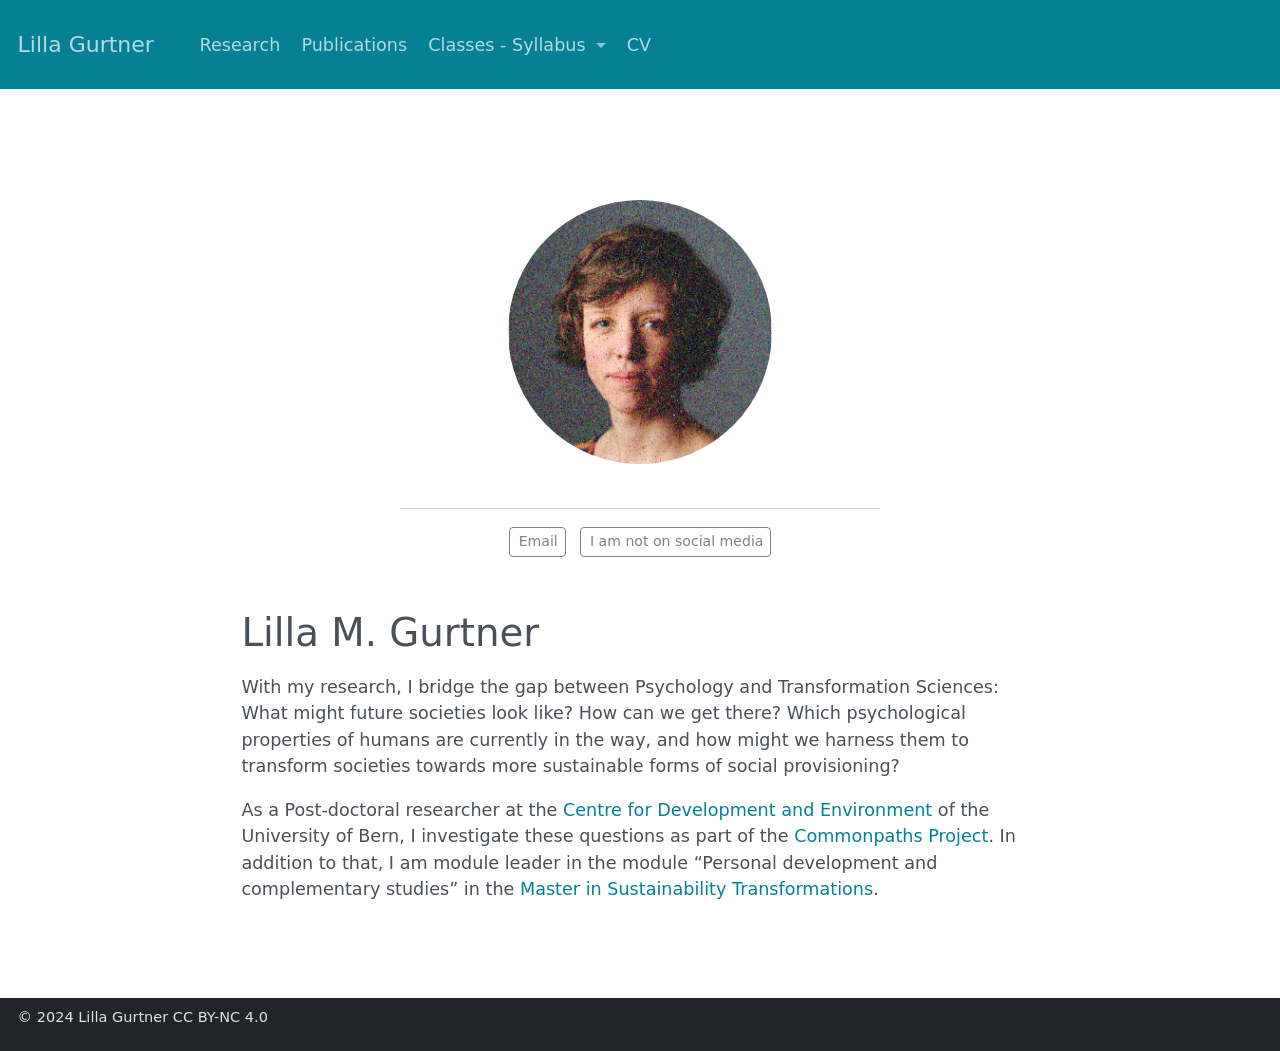
==== docs/index.html @ 12c89ab0 "deleted a old line in publications  with '#'de will be ignored, and an empty message aborts the comm" ====
<!DOCTYPE html>
<html xmlns="http://www.w3.org/1999/xhtml" lang="en" xml:lang="en"><head>

<meta charset="utf-8">
<meta name="generator" content="quarto-1.2.269">

<meta name="viewport" content="width=device-width, initial-scale=1.0, user-scalable=yes">


<title>Lilla Gurtner</title>
<style>
code{white-space: pre-wrap;}
span.smallcaps{font-variant: small-caps;}
div.columns{display: flex; gap: min(4vw, 1.5em);}
div.column{flex: auto; overflow-x: auto;}
div.hanging-indent{margin-left: 1.5em; text-indent: -1.5em;}
ul.task-list{list-style: none;}
ul.task-list li input[type="checkbox"] {
  width: 0.8em;
  margin: 0 0.8em 0.2em -1.6em;
  vertical-align: middle;
}
</style>


<script src="site_libs/quarto-nav/quarto-nav.js"></script>
<script src="site_libs/clipboard/clipboard.min.js"></script>
<script src="site_libs/quarto-search/autocomplete.umd.js"></script>
<script src="site_libs/quarto-search/fuse.min.js"></script>
<script src="site_libs/quarto-search/quarto-search.js"></script>
<meta name="quarto:offset" content="./">
<script src="site_libs/quarto-html/quarto.js"></script>
<script src="site_libs/quarto-html/popper.min.js"></script>
<script src="site_libs/quarto-html/tippy.umd.min.js"></script>
<link href="site_libs/quarto-html/tippy.css" rel="stylesheet">
<link href="site_libs/quarto-html/quarto-syntax-highlighting.css" rel="stylesheet" id="quarto-text-highlighting-styles">
<script src="site_libs/bootstrap/bootstrap.min.js"></script>
<link href="site_libs/bootstrap/bootstrap-icons.css" rel="stylesheet">
<link href="site_libs/bootstrap/bootstrap.min.css" rel="stylesheet" id="quarto-bootstrap" data-mode="light">
<script id="quarto-search-options" type="application/json">{
  "location": "navbar",
  "copy-button": false,
  "collapse-after": 3,
  "panel-placement": "end",
  "type": "textbox",
  "limit": 20,
  "language": {
    "search-no-results-text": "No results",
    "search-matching-documents-text": "matching documents",
    "search-copy-link-title": "Copy link to search",
    "search-hide-matches-text": "Hide additional matches",
    "search-more-match-text": "more match in this document",
    "search-more-matches-text": "more matches in this document",
    "search-clear-button-title": "Clear",
    "search-detached-cancel-button-title": "Cancel",
    "search-submit-button-title": "Submit"
  }
}</script>


</head>

<body class="nav-fixed fullcontent">

<div id="quarto-search-results"></div>
  <header id="quarto-header" class="headroom fixed-top">
    <nav class="navbar navbar-expand-lg navbar-dark ">
      <div class="navbar-container container-fluid">
      <div class="navbar-brand-container">
    <a class="navbar-brand" href="./index.html">
    <span class="navbar-title">Lilla Gurtner</span>
    </a>
  </div>
          <button class="navbar-toggler" type="button" data-bs-toggle="collapse" data-bs-target="#navbarCollapse" aria-controls="navbarCollapse" aria-expanded="false" aria-label="Toggle navigation" onclick="if (window.quartoToggleHeadroom) { window.quartoToggleHeadroom(); }">
  <span class="navbar-toggler-icon"></span>
</button>
          <div class="collapse navbar-collapse" id="navbarCollapse">
            <ul class="navbar-nav navbar-nav-scroll me-auto">
  <li class="nav-item">
    <a class="nav-link" href="./research/index_research.html">
 <span class="menu-text">Research</span></a>
  </li>  
  <li class="nav-item">
    <a class="nav-link" href="./publications/index_pub.html">
 <span class="menu-text">Publications</span></a>
  </li>  
  <li class="nav-item dropdown ">
    <a class="nav-link dropdown-toggle" href="#" id="nav-menu-classes---syllabus" role="button" data-bs-toggle="dropdown" aria-expanded="false">
 <span class="menu-text">Classes - Syllabus</span>
    </a>
    <ul class="dropdown-menu" aria-labelledby="nav-menu-classes---syllabus">    
        <li>
    <a class="dropdown-item" href="./classes/Data_literacy/index_data_lit.html">
 <span class="dropdown-text">Data literacy</span></a>
  </li>  
        <li>
    <a class="dropdown-item" href="./classes/SustainabANDpsy/Syllabus_Psychology_Sustainability.html">
 <span class="dropdown-text">Psychology and Sustainability</span></a>
  </li>  
    </ul>
  </li>
  <li class="nav-item">
    <a class="nav-link" href="./cv/index_cv.html">
 <span class="menu-text">CV</span></a>
  </li>  
</ul>
            <ul class="navbar-nav navbar-nav-scroll ms-auto">
  <li class="nav-item compact">
    <a class="nav-link" href="mailto:lilla.gurtner2@unibe.ch"><i class="bi bi-envelope" role="img" aria-label="email">
</i> 
 <span class="menu-text"></span></a>
  </li>  
</ul>
              <div id="quarto-search" class="" title="Search"></div>
          </div> <!-- /navcollapse -->
      </div> <!-- /container-fluid -->
    </nav>
</header>
<!-- content -->
<div id="quarto-content" class="quarto-container page-columns page-rows-contents page-layout-article page-navbar">
<!-- sidebar -->
<!-- margin-sidebar -->
    
<!-- main -->
<main class="content" id="quarto-document-content">



<!---
workflow: 
- change in CV: 
  - add new line to .csv files in cv/[].csv
  - render website
  - add / commit / push
  
  
- change in publications: and others
  - add new item in publications/index_pub.qmd
  - render website
  - add / commi / push
  
  
  

--->
<div class="quarto-about-jolla">
  <img src="img/Pic.png" class="about-image
  round " style="height: 15em; width: 15em;">
 <div id="about-block">
</div> 
  <hr class="about-sep">
   <div class="about-links">
  <a href="mailto:lilla.gurtner2@unibe.ch" class="about-link">
    <i class="bi bi-envelope"></i>
     <span class="about-link-text">Email</span>
  </a>
  <a href="" class="about-link">
    <i class="bi bi-LinkedIn"></i>
     <span class="about-link-text">I am not on social media</span>
  </a>
</div>
</div>

<section id="lilla-m.-gurtner" class="level1">
<h1>Lilla M. Gurtner</h1>
<p>With my research, I bridge the gap between Psychology and Transformation Sciences: What might future societies look like? How can we get there? Which psychological properties of humans are currently in the way, and how might we harness them to transform societies towards more sustainable forms of social provisioning?</p>
<p>As a Post-doctoral researcher at the <a href="https://www.cde.unibe.ch/about_us/personen/dr_gurtner_lilla/index_eng.html">Centre for Development and Environment</a> of the University of Bern, I investigate these questions as part of the <a href="https://commonpaths.unibe.ch/">Commonpaths Project</a>. In addition to that, I am module leader in the module “Personal development and complementary studies” in the <a href="https://www.cde.unibe.ch/studies/master_in_sustainability_transformations/index_eng.html">Master in Sustainability Transformations</a>.</p>



</section>

</main> <!-- /main -->
<script id="quarto-html-after-body" type="application/javascript">
window.document.addEventListener("DOMContentLoaded", function (event) {
  const toggleBodyColorMode = (bsSheetEl) => {
    const mode = bsSheetEl.getAttribute("data-mode");
    const bodyEl = window.document.querySelector("body");
    if (mode === "dark") {
      bodyEl.classList.add("quarto-dark");
      bodyEl.classList.remove("quarto-light");
    } else {
      bodyEl.classList.add("quarto-light");
      bodyEl.classList.remove("quarto-dark");
    }
  }
  const toggleBodyColorPrimary = () => {
    const bsSheetEl = window.document.querySelector("link#quarto-bootstrap");
    if (bsSheetEl) {
      toggleBodyColorMode(bsSheetEl);
    }
  }
  toggleBodyColorPrimary();  
  const clipboard = new window.ClipboardJS('.code-copy-button', {
    target: function(trigger) {
      return trigger.previousElementSibling;
    }
  });
  clipboard.on('success', function(e) {
    // button target
    const button = e.trigger;
    // don't keep focus
    button.blur();
    // flash "checked"
    button.classList.add('code-copy-button-checked');
    var currentTitle = button.getAttribute("title");
    button.setAttribute("title", "Copied!");
    let tooltip;
    if (window.bootstrap) {
      button.setAttribute("data-bs-toggle", "tooltip");
      button.setAttribute("data-bs-placement", "left");
      button.setAttribute("data-bs-title", "Copied!");
      tooltip = new bootstrap.Tooltip(button, 
        { trigger: "manual", 
          customClass: "code-copy-button-tooltip",
          offset: [0, -8]});
      tooltip.show();    
    }
    setTimeout(function() {
      if (tooltip) {
        tooltip.hide();
        button.removeAttribute("data-bs-title");
        button.removeAttribute("data-bs-toggle");
        button.removeAttribute("data-bs-placement");
      }
      button.setAttribute("title", currentTitle);
      button.classList.remove('code-copy-button-checked');
    }, 1000);
    // clear code selection
    e.clearSelection();
  });
  function tippyHover(el, contentFn) {
    const config = {
      allowHTML: true,
      content: contentFn,
      maxWidth: 500,
      delay: 100,
      arrow: false,
      appendTo: function(el) {
          return el.parentElement;
      },
      interactive: true,
      interactiveBorder: 10,
      theme: 'quarto',
      placement: 'bottom-start'
    };
    window.tippy(el, config); 
  }
  const noterefs = window.document.querySelectorAll('a[role="doc-noteref"]');
  for (var i=0; i<noterefs.length; i++) {
    const ref = noterefs[i];
    tippyHover(ref, function() {
      // use id or data attribute instead here
      let href = ref.getAttribute('data-footnote-href') || ref.getAttribute('href');
      try { href = new URL(href).hash; } catch {}
      const id = href.replace(/^#\/?/, "");
      const note = window.document.getElementById(id);
      return note.innerHTML;
    });
  }
  const findCites = (el) => {
    const parentEl = el.parentElement;
    if (parentEl) {
      const cites = parentEl.dataset.cites;
      if (cites) {
        return {
          el,
          cites: cites.split(' ')
        };
      } else {
        return findCites(el.parentElement)
      }
    } else {
      return undefined;
    }
  };
  var bibliorefs = window.document.querySelectorAll('a[role="doc-biblioref"]');
  for (var i=0; i<bibliorefs.length; i++) {
    const ref = bibliorefs[i];
    const citeInfo = findCites(ref);
    if (citeInfo) {
      tippyHover(citeInfo.el, function() {
        var popup = window.document.createElement('div');
        citeInfo.cites.forEach(function(cite) {
          var citeDiv = window.document.createElement('div');
          citeDiv.classList.add('hanging-indent');
          citeDiv.classList.add('csl-entry');
          var biblioDiv = window.document.getElementById('ref-' + cite);
          if (biblioDiv) {
            citeDiv.innerHTML = biblioDiv.innerHTML;
          }
          popup.appendChild(citeDiv);
        });
        return popup.innerHTML;
      });
    }
  }
});
</script>
</div> <!-- /content -->
<footer class="footer">
  <div class="nav-footer">
    <div class="nav-footer-left"><span class="faux-block">© 2024 Lilla Gurtner CC BY-NC 4.0</span></div>   
  </div>
</footer>



</body></html>
---- docs/site_libs/quarto-html/tippy.css ----
.tippy-box[data-animation=fade][data-state=hidden]{opacity:0}[data-tippy-root]{max-width:calc(100vw - 10px)}.tippy-box{position:relative;background-color:#333;color:#fff;border-radius:4px;font-size:14px;line-height:1.4;white-space:normal;outline:0;transition-property:transform,visibility,opacity}.tippy-box[data-placement^=top]>.tippy-arrow{bottom:0}.tippy-box[data-placement^=top]>.tippy-arrow:before{bottom:-7px;left:0;border-width:8px 8px 0;border-top-color:initial;transform-origin:center top}.tippy-box[data-placement^=bottom]>.tippy-arrow{top:0}.tippy-box[data-placement^=bottom]>.tippy-arrow:before{top:-7px;left:0;border-width:0 8px 8px;border-bottom-color:initial;transform-origin:center bottom}.tippy-box[data-placement^=left]>.tippy-arrow{right:0}.tippy-box[data-placement^=left]>.tippy-arrow:before{border-width:8px 0 8px 8px;border-left-color:initial;right:-7px;transform-origin:center left}.tippy-box[data-placement^=right]>.tippy-arrow{left:0}.tippy-box[data-placement^=right]>.tippy-arrow:before{left:-7px;border-width:8px 8px 8px 0;border-right-color:initial;transform-origin:center right}.tippy-box[data-inertia][data-state=visible]{transition-timing-function:cubic-bezier(.54,1.5,.38,1.11)}.tippy-arrow{width:16px;height:16px;color:#333}.tippy-arrow:before{content:"";position:absolute;border-color:transparent;border-style:solid}.tippy-content{position:relative;padding:5px 9px;z-index:1}
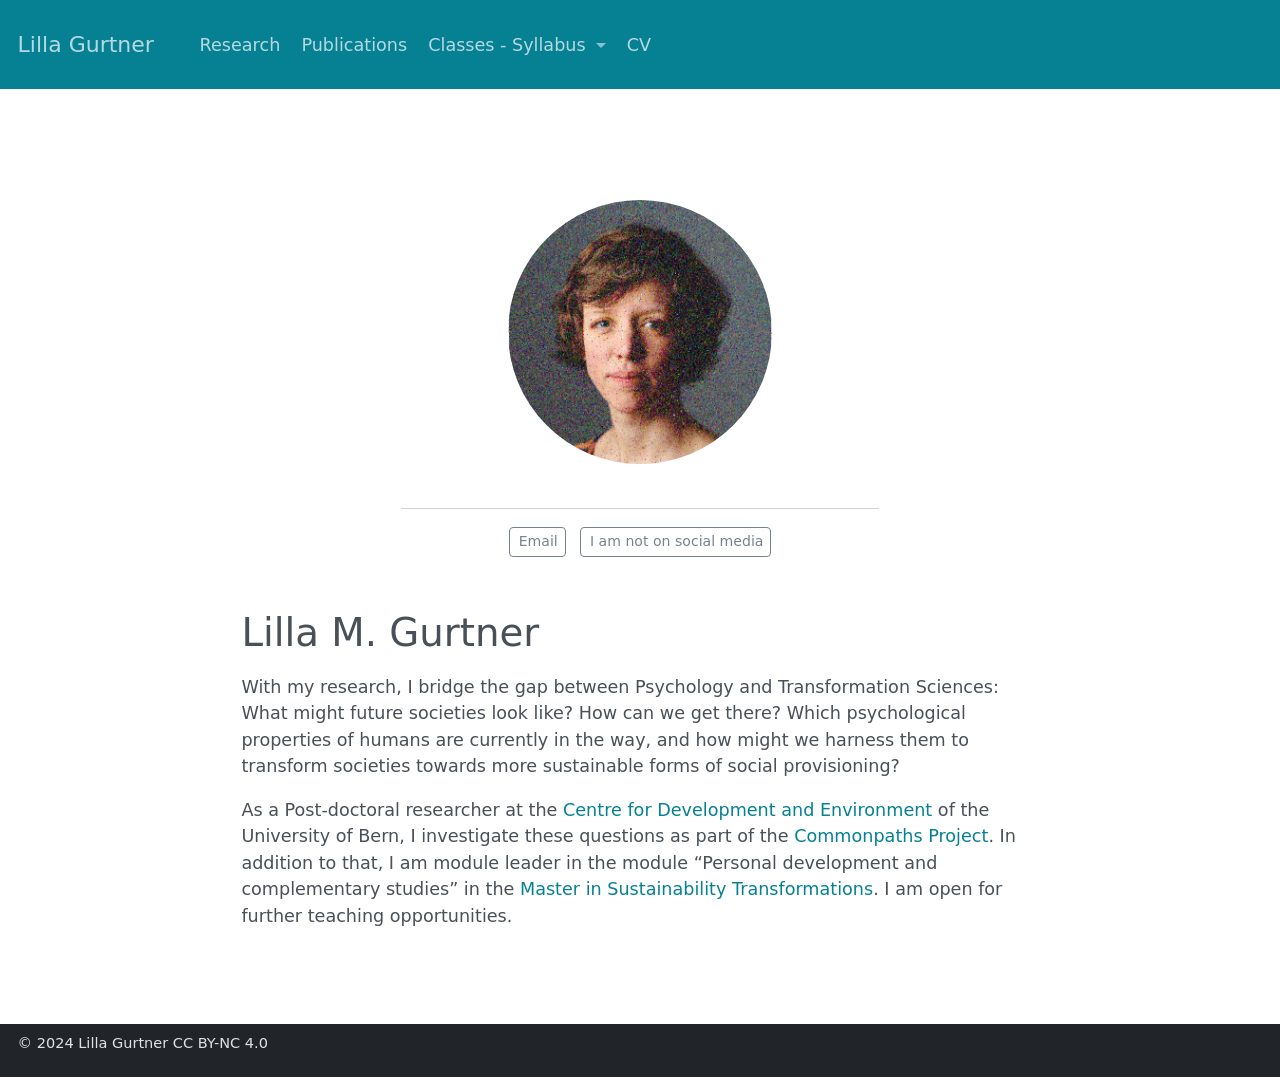
==== commit 8519e5a7: "rendered new website" ====
--- a/docs/index.html
+++ b/docs/index.html
@@ -164,7 +164,7 @@
 <section id="lilla-m.-gurtner" class="level1">
 <h1>Lilla M. Gurtner</h1>
 <p>With my research, I bridge the gap between Psychology and Transformation Sciences: What might future societies look like? How can we get there? Which psychological properties of humans are currently in the way, and how might we harness them to transform societies towards more sustainable forms of social provisioning?</p>
-<p>As a Post-doctoral researcher at the <a href="https://www.cde.unibe.ch/about_us/personen/dr_gurtner_lilla/index_eng.html">Centre for Development and Environment</a> of the University of Bern, I investigate these questions as part of the <a href="https://commonpaths.unibe.ch/">Commonpaths Project</a>. In addition to that, I am module leader in the module “Personal development and complementary studies” in the <a href="https://www.cde.unibe.ch/studies/master_in_sustainability_transformations/index_eng.html">Master in Sustainability Transformations</a>.</p>
+<p>As a Post-doctoral researcher at the <a href="https://www.cde.unibe.ch/about_us/personen/dr_gurtner_lilla/index_eng.html">Centre for Development and Environment</a> of the University of Bern, I investigate these questions as part of the <a href="https://commonpaths.unibe.ch/">Commonpaths Project</a>. In addition to that, I am module leader in the module “Personal development and complementary studies” in the <a href="https://www.cde.unibe.ch/studies/master_in_sustainability_transformations/index_eng.html">Master in Sustainability Transformations</a>. I am open for further teaching opportunities.</p>
 
 
 
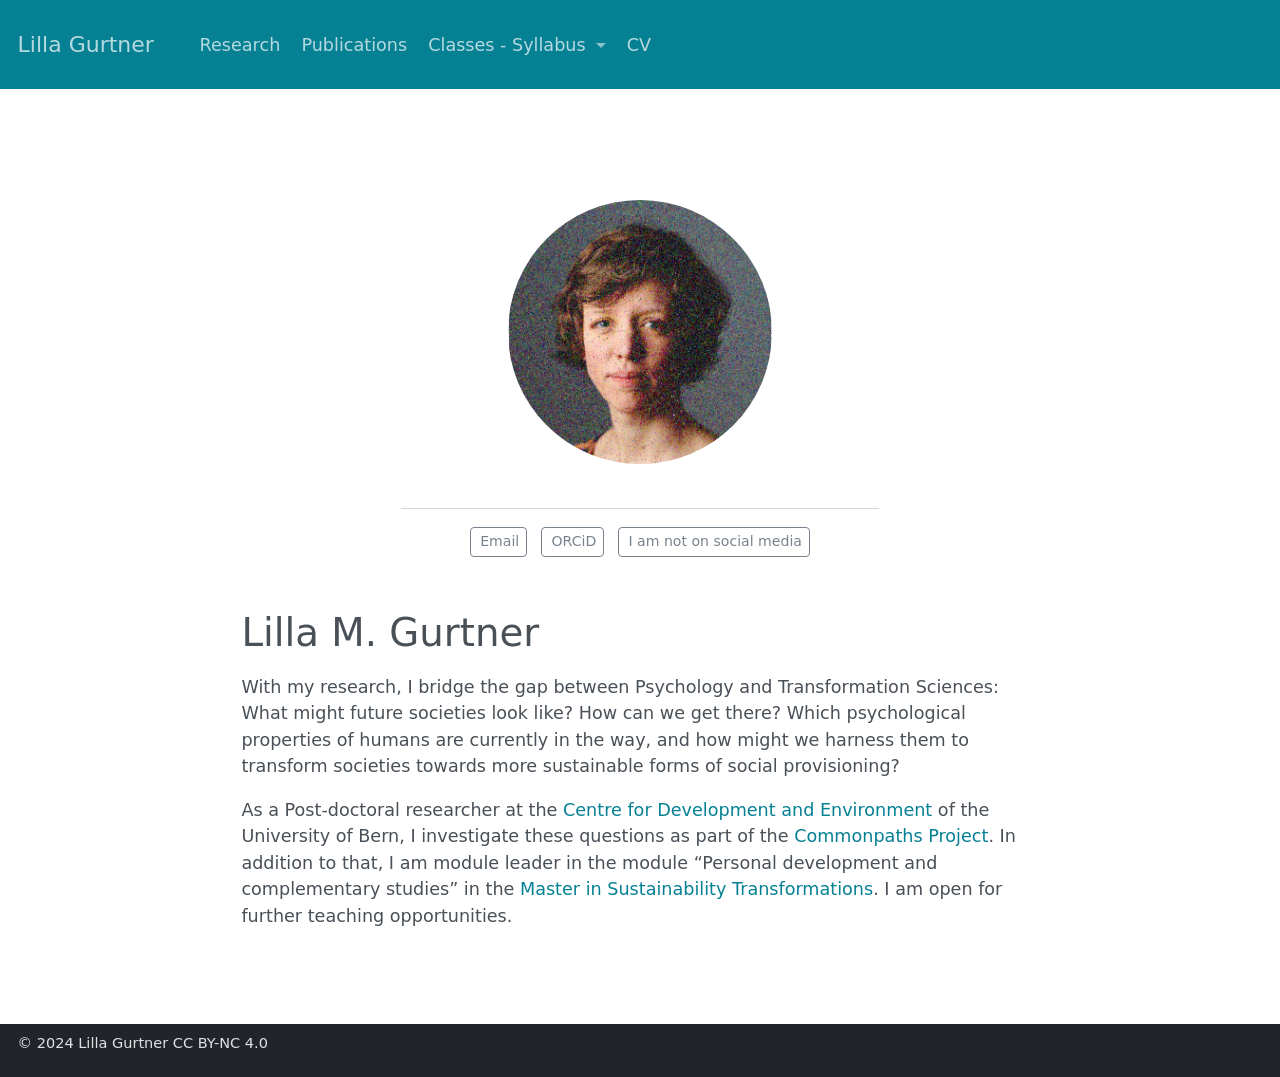
==== commit 910a43c3: "added ORCid and final touches for today" ====
--- a/docs/index.html
+++ b/docs/index.html
@@ -97,6 +97,10 @@
     <a class="dropdown-item" href="./classes/SustainabANDpsy/Syllabus_Psychology_Sustainability.html">
  <span class="dropdown-text">Psychology and Sustainability</span></a>
   </li>  
+        <li>
+    <a class="dropdown-item" href="./classes/fake-news-game/fake-news-game.html">
+ <span class="dropdown-text">Fake-news Game</span></a>
+  </li>  
     </ul>
   </li>
   <li class="nav-item">
@@ -130,17 +134,14 @@
 workflow: 
 - change in CV: 
   - add new line to .csv files in cv/[].csv
-  - render website
+  - render website in RStudio
   - add / commit / push
   
   
 - change in publications: and others
   - add new item in publications/index_pub.qmd
   - render website
-  - add / commi / push
-  
-  
-  
+  - add / commit / push
 
 --->
 <div class="quarto-about-jolla">
@@ -153,6 +154,10 @@
   <a href="mailto:lilla.gurtner2@unibe.ch" class="about-link">
     <i class="bi bi-envelope"></i>
      <span class="about-link-text">Email</span>
+  </a>
+  <a href="https://orcid.org/0000-0003-4722-7870" class="about-link">
+    <i class="bi bi-LinkedIn"></i>
+     <span class="about-link-text">ORCiD</span>
   </a>
   <a href="" class="about-link">
     <i class="bi bi-LinkedIn"></i>
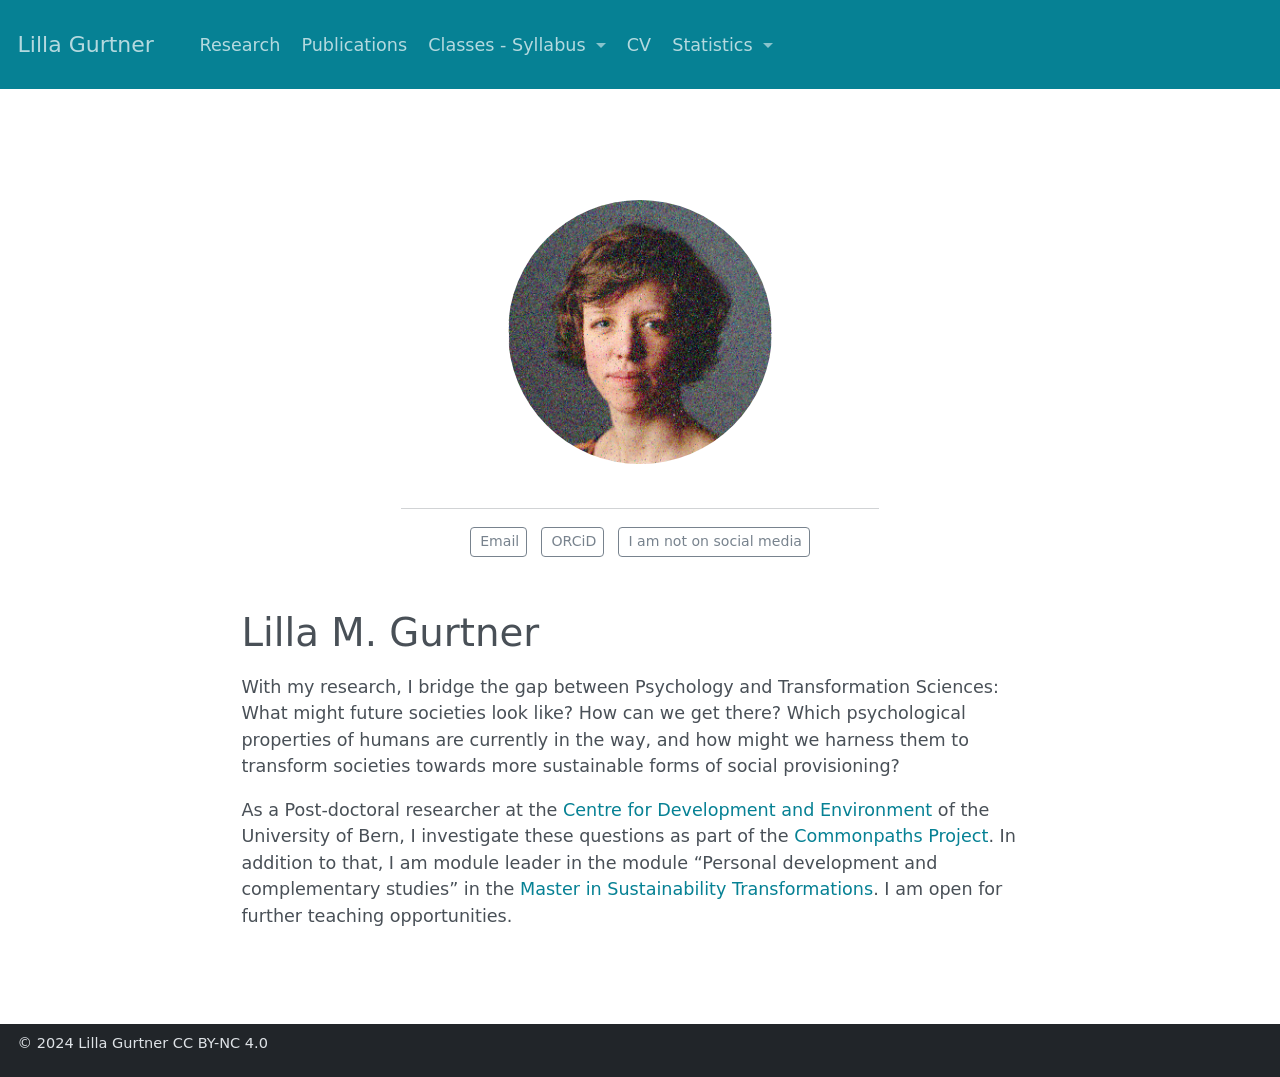
==== commit 0b6e818c: "added my mental link-function-mess so that it is out there and not in my head anymore" ====
--- a/docs/index.html
+++ b/docs/index.html
@@ -107,6 +107,17 @@
     <a class="nav-link" href="./cv/index_cv.html">
  <span class="menu-text">CV</span></a>
   </li>  
+  <li class="nav-item dropdown ">
+    <a class="nav-link dropdown-toggle" href="#" id="nav-menu-statistics" role="button" data-bs-toggle="dropdown" aria-expanded="false">
+ <span class="menu-text">Statistics</span>
+    </a>
+    <ul class="dropdown-menu" aria-labelledby="nav-menu-statistics">    
+        <li>
+    <a class="dropdown-item" href="./link_functions/index_linkfun.html">
+ <span class="dropdown-text">Fun with linkfunctions</span></a>
+  </li>  
+    </ul>
+  </li>
 </ul>
             <ul class="navbar-nav navbar-nav-scroll ms-auto">
   <li class="nav-item compact">
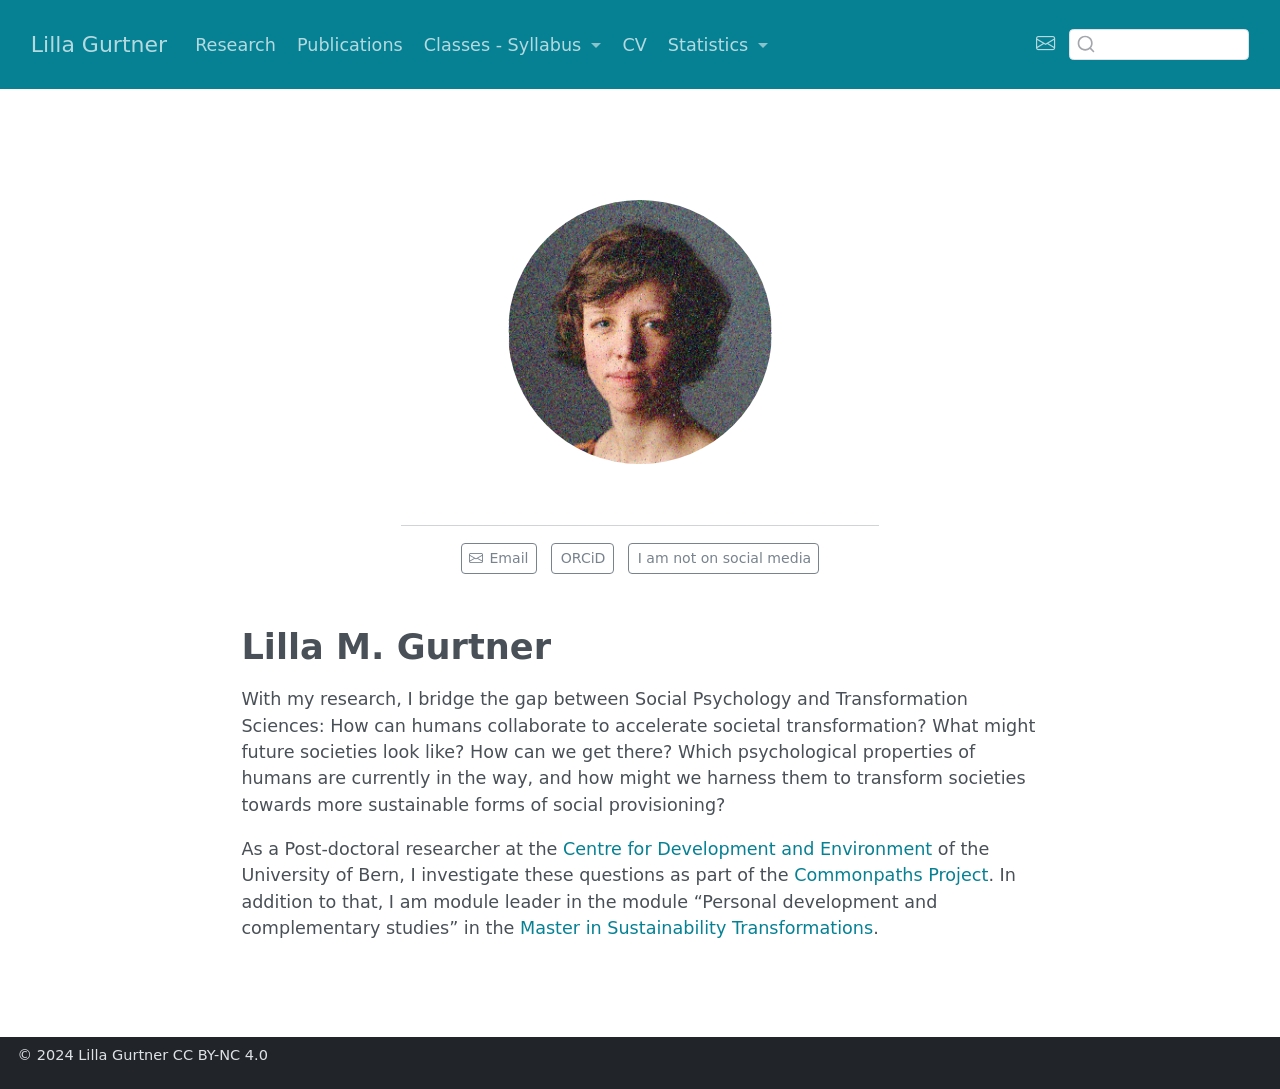
==== commit e1d0ecd7: "dded latest grant info, updated statement at the beginning" ====
--- a/docs/index.html
+++ b/docs/index.html
@@ -2,13 +2,16 @@
 <html xmlns="http://www.w3.org/1999/xhtml" lang="en" xml:lang="en"><head>
 
 <meta charset="utf-8">
-<meta name="generator" content="quarto-1.2.269">
+<meta name="generator" content="quarto-1.9.37">
 
 <meta name="viewport" content="width=device-width, initial-scale=1.0, user-scalable=yes">
 
 
 <title>Lilla Gurtner</title>
 <style>
+/* Default styles provided by pandoc.
+** See https://pandoc.org/MANUAL.html#variables-for-html for config info.
+*/
 code{white-space: pre-wrap;}
 span.smallcaps{font-variant: small-caps;}
 div.columns{display: flex; gap: min(4vw, 1.5em);}
@@ -17,7 +20,7 @@
 ul.task-list{list-style: none;}
 ul.task-list li input[type="checkbox"] {
   width: 0.8em;
-  margin: 0 0.8em 0.2em -1.6em;
+  margin: 0 0.8em 0.2em -1em; /* quarto-specific, see https://github.com/quarto-dev/quarto-cli/issues/4556 */ 
   vertical-align: middle;
 }
 </style>
@@ -29,21 +32,27 @@
 <script src="site_libs/quarto-search/fuse.min.js"></script>
 <script src="site_libs/quarto-search/quarto-search.js"></script>
 <meta name="quarto:offset" content="./">
-<script src="site_libs/quarto-html/quarto.js"></script>
+<script src="site_libs/quarto-html/quarto.js" type="module"></script>
+<script src="site_libs/quarto-html/tabsets/tabsets.js" type="module"></script>
 <script src="site_libs/quarto-html/popper.min.js"></script>
 <script src="site_libs/quarto-html/tippy.umd.min.js"></script>
 <link href="site_libs/quarto-html/tippy.css" rel="stylesheet">
-<link href="site_libs/quarto-html/quarto-syntax-highlighting.css" rel="stylesheet" id="quarto-text-highlighting-styles">
+<link href="site_libs/quarto-html/quarto-syntax-highlighting-7f8f88aac4f3542376d5c11b86a4c14d.css" rel="stylesheet" id="quarto-text-highlighting-styles">
 <script src="site_libs/bootstrap/bootstrap.min.js"></script>
 <link href="site_libs/bootstrap/bootstrap-icons.css" rel="stylesheet">
-<link href="site_libs/bootstrap/bootstrap.min.css" rel="stylesheet" id="quarto-bootstrap" data-mode="light">
+<link href="site_libs/bootstrap/bootstrap-db49e53ea84c5c6f29d0102649885da3.min.css" rel="stylesheet" append-hash="true" id="quarto-bootstrap" data-mode="light">
 <script id="quarto-search-options" type="application/json">{
   "location": "navbar",
   "copy-button": false,
   "collapse-after": 3,
   "panel-placement": "end",
   "type": "textbox",
-  "limit": 20,
+  "limit": 50,
+  "keyboard-shortcut": [
+    "f",
+    "/",
+    "s"
+  ],
   "language": {
     "search-no-results-text": "No results",
     "search-matching-documents-text": "matching documents",
@@ -52,40 +61,43 @@
     "search-more-match-text": "more match in this document",
     "search-more-matches-text": "more matches in this document",
     "search-clear-button-title": "Clear",
+    "search-text-placeholder": "",
     "search-detached-cancel-button-title": "Cancel",
-    "search-submit-button-title": "Submit"
+    "search-submit-button-title": "Submit",
+    "search-label": "Search"
   }
 }</script>
 
 
 </head>
 
-<body class="nav-fixed fullcontent">
+<body class="nav-fixed fullcontent quarto-light">
 
 <div id="quarto-search-results"></div>
   <header id="quarto-header" class="headroom fixed-top">
-    <nav class="navbar navbar-expand-lg navbar-dark ">
+    <nav class="navbar navbar-expand-lg " data-bs-theme="dark">
       <div class="navbar-container container-fluid">
-      <div class="navbar-brand-container">
+      <div class="navbar-brand-container mx-auto">
     <a class="navbar-brand" href="./index.html">
     <span class="navbar-title">Lilla Gurtner</span>
     </a>
   </div>
-          <button class="navbar-toggler" type="button" data-bs-toggle="collapse" data-bs-target="#navbarCollapse" aria-controls="navbarCollapse" aria-expanded="false" aria-label="Toggle navigation" onclick="if (window.quartoToggleHeadroom) { window.quartoToggleHeadroom(); }">
+            <div id="quarto-search" class="" title="Search"></div>
+          <button class="navbar-toggler" type="button" data-bs-toggle="collapse" data-bs-target="#navbarCollapse" aria-controls="navbarCollapse" role="menu" aria-expanded="false" aria-label="Toggle navigation" onclick="if (window.quartoToggleHeadroom) { window.quartoToggleHeadroom(); }">
   <span class="navbar-toggler-icon"></span>
 </button>
           <div class="collapse navbar-collapse" id="navbarCollapse">
             <ul class="navbar-nav navbar-nav-scroll me-auto">
   <li class="nav-item">
-    <a class="nav-link" href="./research/index_research.html">
- <span class="menu-text">Research</span></a>
+    <a class="nav-link" href="./research/index_research.html"> 
+<span class="menu-text">Research</span></a>
   </li>  
   <li class="nav-item">
-    <a class="nav-link" href="./publications/index_pub.html">
- <span class="menu-text">Publications</span></a>
+    <a class="nav-link" href="./publications/index_pub.html"> 
+<span class="menu-text">Publications</span></a>
   </li>  
   <li class="nav-item dropdown ">
-    <a class="nav-link dropdown-toggle" href="#" id="nav-menu-classes---syllabus" role="button" data-bs-toggle="dropdown" aria-expanded="false">
+    <a class="nav-link dropdown-toggle" href="#" id="nav-menu-classes---syllabus" role="link" data-bs-toggle="dropdown" aria-expanded="false">
  <span class="menu-text">Classes - Syllabus</span>
     </a>
     <ul class="dropdown-menu" aria-labelledby="nav-menu-classes---syllabus">    
@@ -104,11 +116,11 @@
     </ul>
   </li>
   <li class="nav-item">
-    <a class="nav-link" href="./cv/index_cv.html">
- <span class="menu-text">CV</span></a>
+    <a class="nav-link" href="./cv/index_cv.html"> 
+<span class="menu-text">CV</span></a>
   </li>  
   <li class="nav-item dropdown ">
-    <a class="nav-link dropdown-toggle" href="#" id="nav-menu-statistics" role="button" data-bs-toggle="dropdown" aria-expanded="false">
+    <a class="nav-link dropdown-toggle" href="#" id="nav-menu-statistics" role="link" data-bs-toggle="dropdown" aria-expanded="false">
  <span class="menu-text">Statistics</span>
     </a>
     <ul class="dropdown-menu" aria-labelledby="nav-menu-statistics">    
@@ -121,13 +133,14 @@
 </ul>
             <ul class="navbar-nav navbar-nav-scroll ms-auto">
   <li class="nav-item compact">
-    <a class="nav-link" href="mailto:lilla.gurtner2@unibe.ch"><i class="bi bi-envelope" role="img" aria-label="email">
+    <a class="nav-link" href="mailto:lilla.gurtner2@unibe.ch"> <i class="bi bi-envelope" role="img" aria-label="email">
 </i> 
- <span class="menu-text"></span></a>
+<span class="menu-text"></span></a>
   </li>  
 </ul>
-              <div id="quarto-search" class="" title="Search"></div>
           </div> <!-- /navcollapse -->
+            <div class="quarto-navbar-tools">
+</div>
       </div> <!-- /container-fluid -->
     </nav>
 </header>
@@ -138,6 +151,7 @@
     
 <!-- main -->
 <main class="content" id="quarto-document-content">
+
 
 
 
@@ -158,19 +172,19 @@
 <div class="quarto-about-jolla">
   <img src="img/Pic.png" class="about-image
   round " style="height: 15em; width: 15em;">
- <div id="about-block">
+ <header id="title-block-header" class="quarto-title-block"></header><div id="about-block">
 </div> 
   <hr class="about-sep">
    <div class="about-links">
-  <a href="mailto:lilla.gurtner2@unibe.ch" class="about-link">
+  <a href="mailto:lilla.gurtner2@unibe.ch" class="about-link" rel="" target="">
     <i class="bi bi-envelope"></i>
      <span class="about-link-text">Email</span>
   </a>
-  <a href="https://orcid.org/0000-0003-4722-7870" class="about-link">
+  <a href="https://orcid.org/0000-0003-4722-7870" class="about-link" rel="" target="">
     <i class="bi bi-LinkedIn"></i>
      <span class="about-link-text">ORCiD</span>
   </a>
-  <a href="" class="about-link">
+  <a href="" class="about-link" rel="" target="">
     <i class="bi bi-LinkedIn"></i>
      <span class="about-link-text">I am not on social media</span>
   </a>
@@ -179,8 +193,8 @@
 
 <section id="lilla-m.-gurtner" class="level1">
 <h1>Lilla M. Gurtner</h1>
-<p>With my research, I bridge the gap between Psychology and Transformation Sciences: What might future societies look like? How can we get there? Which psychological properties of humans are currently in the way, and how might we harness them to transform societies towards more sustainable forms of social provisioning?</p>
-<p>As a Post-doctoral researcher at the <a href="https://www.cde.unibe.ch/about_us/personen/dr_gurtner_lilla/index_eng.html">Centre for Development and Environment</a> of the University of Bern, I investigate these questions as part of the <a href="https://commonpaths.unibe.ch/">Commonpaths Project</a>. In addition to that, I am module leader in the module “Personal development and complementary studies” in the <a href="https://www.cde.unibe.ch/studies/master_in_sustainability_transformations/index_eng.html">Master in Sustainability Transformations</a>. I am open for further teaching opportunities.</p>
+<p>With my research, I bridge the gap between Social Psychology and Transformation Sciences: How can humans collaborate to accelerate societal transformation? What might future societies look like? How can we get there? Which psychological properties of humans are currently in the way, and how might we harness them to transform societies towards more sustainable forms of social provisioning?</p>
+<p>As a Post-doctoral researcher at the <a href="https://www.cde.unibe.ch/about_us/personen/dr_gurtner_lilla/index_eng.html">Centre for Development and Environment</a> of the University of Bern, I investigate these questions as part of the <a href="https://commonpaths.unibe.ch/">Commonpaths Project</a>. In addition to that, I am module leader in the module “Personal development and complementary studies” in the <a href="https://www.cde.unibe.ch/studies/master_in_sustainability_transformations/index_eng.html">Master in Sustainability Transformations</a>.</p>
 
 
 
@@ -188,138 +202,414 @@
 
 </main> <!-- /main -->
 <script id="quarto-html-after-body" type="application/javascript">
-window.document.addEventListener("DOMContentLoaded", function (event) {
-  const toggleBodyColorMode = (bsSheetEl) => {
-    const mode = bsSheetEl.getAttribute("data-mode");
-    const bodyEl = window.document.querySelector("body");
-    if (mode === "dark") {
-      bodyEl.classList.add("quarto-dark");
-      bodyEl.classList.remove("quarto-light");
-    } else {
-      bodyEl.classList.add("quarto-light");
-      bodyEl.classList.remove("quarto-dark");
-    }
-  }
-  const toggleBodyColorPrimary = () => {
-    const bsSheetEl = window.document.querySelector("link#quarto-bootstrap");
-    if (bsSheetEl) {
-      toggleBodyColorMode(bsSheetEl);
-    }
-  }
-  toggleBodyColorPrimary();  
-  const clipboard = new window.ClipboardJS('.code-copy-button', {
-    target: function(trigger) {
-      return trigger.previousElementSibling;
+  window.document.addEventListener("DOMContentLoaded", function (event) {
+    const isCodeAnnotation = (el) => {
+      for (const clz of el.classList) {
+        if (clz.startsWith('code-annotation-')) {                     
+          return true;
+        }
+      }
+      return false;
+    }
+    const onCopySuccess = function(e) {
+      // button target
+      const button = e.trigger;
+      // don't keep focus
+      button.blur();
+      // flash "checked"
+      button.classList.add('code-copy-button-checked');
+      var currentTitle = button.getAttribute("title");
+      button.setAttribute("title", "Copied!");
+      let tooltip;
+      if (window.bootstrap) {
+        button.setAttribute("data-bs-toggle", "tooltip");
+        button.setAttribute("data-bs-placement", "left");
+        button.setAttribute("data-bs-title", "Copied!");
+        tooltip = new bootstrap.Tooltip(button, 
+          { trigger: "manual", 
+            customClass: "code-copy-button-tooltip",
+            offset: [0, -8]});
+        tooltip.show();    
+      }
+      setTimeout(function() {
+        if (tooltip) {
+          tooltip.hide();
+          button.removeAttribute("data-bs-title");
+          button.removeAttribute("data-bs-toggle");
+          button.removeAttribute("data-bs-placement");
+        }
+        button.setAttribute("title", currentTitle);
+        button.classList.remove('code-copy-button-checked');
+      }, 1000);
+      // clear code selection
+      e.clearSelection();
+    }
+    const getTextToCopy = function(trigger) {
+      const outerScaffold = trigger.parentElement.cloneNode(true);
+      const codeEl = outerScaffold.querySelector('code');
+      for (const childEl of codeEl.children) {
+        if (isCodeAnnotation(childEl)) {
+          childEl.remove();
+        }
+      }
+      return codeEl.innerText;
+    }
+    const clipboard = new window.ClipboardJS('.code-copy-button:not([data-in-quarto-modal])', {
+      text: getTextToCopy
+    });
+    clipboard.on('success', onCopySuccess);
+    if (window.document.getElementById('quarto-embedded-source-code-modal')) {
+      const clipboardModal = new window.ClipboardJS('.code-copy-button[data-in-quarto-modal]', {
+        text: getTextToCopy,
+        container: window.document.getElementById('quarto-embedded-source-code-modal')
+      });
+      clipboardModal.on('success', onCopySuccess);
+    }
+      var localhostRegex = new RegExp(/^(?:http|https):\/\/localhost\:?[0-9]*\//);
+      var mailtoRegex = new RegExp(/^mailto:/);
+        var filterRegex = new RegExp('/' + window.location.host + '/');
+      var isInternal = (href) => {
+          return filterRegex.test(href) || localhostRegex.test(href) || mailtoRegex.test(href);
+      }
+      // Inspect non-navigation links and adorn them if external
+     var links = window.document.querySelectorAll('a[href]:not(.nav-link):not(.navbar-brand):not(.toc-action):not(.sidebar-link):not(.sidebar-item-toggle):not(.pagination-link):not(.no-external):not([aria-hidden]):not(.dropdown-item):not(.quarto-navigation-tool):not(.about-link)');
+      for (var i=0; i<links.length; i++) {
+        const link = links[i];
+        if (!isInternal(link.href)) {
+          // undo the damage that might have been done by quarto-nav.js in the case of
+          // links that we want to consider external
+          if (link.dataset.originalHref !== undefined) {
+            link.href = link.dataset.originalHref;
+          }
+        }
+      }
+    function tippyHover(el, contentFn, onTriggerFn, onUntriggerFn) {
+      const config = {
+        allowHTML: true,
+        maxWidth: 500,
+        delay: 100,
+        arrow: false,
+        appendTo: function(el) {
+            return el.parentElement;
+        },
+        interactive: true,
+        interactiveBorder: 10,
+        theme: 'quarto',
+        placement: 'bottom-start',
+      };
+      if (contentFn) {
+        config.content = contentFn;
+      }
+      if (onTriggerFn) {
+        config.onTrigger = onTriggerFn;
+      }
+      if (onUntriggerFn) {
+        config.onUntrigger = onUntriggerFn;
+      }
+      window.tippy(el, config); 
+    }
+    const noterefs = window.document.querySelectorAll('a[role="doc-noteref"]');
+    for (var i=0; i<noterefs.length; i++) {
+      const ref = noterefs[i];
+      tippyHover(ref, function() {
+        // use id or data attribute instead here
+        let href = ref.getAttribute('data-footnote-href') || ref.getAttribute('href');
+        try { href = new URL(href).hash; } catch {}
+        const id = href.replace(/^#\/?/, "");
+        const note = window.document.getElementById(id);
+        if (note) {
+          return note.innerHTML;
+        } else {
+          return "";
+        }
+      });
+    }
+    const xrefs = window.document.querySelectorAll('a.quarto-xref');
+    const processXRef = (id, note) => {
+      // Strip column container classes
+      const stripColumnClz = (el) => {
+        el.classList.remove("page-full", "page-columns");
+        if (el.children) {
+          for (const child of el.children) {
+            stripColumnClz(child);
+          }
+        }
+      }
+      stripColumnClz(note)
+      if (id === null || id.startsWith('sec-')) {
+        // Special case sections, only their first couple elements
+        const container = document.createElement("div");
+        if (note.children && note.children.length > 2) {
+          container.appendChild(note.children[0].cloneNode(true));
+          for (let i = 1; i < note.children.length; i++) {
+            const child = note.children[i];
+            if (child.tagName === "P" && child.innerText === "") {
+              continue;
+            } else {
+              container.appendChild(child.cloneNode(true));
+              break;
+            }
+          }
+          if (window.Quarto?.typesetMath) {
+            window.Quarto.typesetMath(container);
+          }
+          return container.innerHTML
+        } else {
+          if (window.Quarto?.typesetMath) {
+            window.Quarto.typesetMath(note);
+          }
+          return note.innerHTML;
+        }
+      } else {
+        // Remove any anchor links if they are present
+        const anchorLink = note.querySelector('a.anchorjs-link');
+        if (anchorLink) {
+          anchorLink.remove();
+        }
+        if (window.Quarto?.typesetMath) {
+          window.Quarto.typesetMath(note);
+        }
+        if (note.classList.contains("callout")) {
+          return note.outerHTML;
+        } else {
+          return note.innerHTML;
+        }
+      }
+    }
+    for (var i=0; i<xrefs.length; i++) {
+      const xref = xrefs[i];
+      tippyHover(xref, undefined, function(instance) {
+        instance.disable();
+        let url = xref.getAttribute('href');
+        let hash = undefined; 
+        if (url.startsWith('#')) {
+          hash = url;
+        } else {
+          try { hash = new URL(url).hash; } catch {}
+        }
+        if (hash) {
+          const id = hash.replace(/^#\/?/, "");
+          const note = window.document.getElementById(id);
+          if (note !== null) {
+            try {
+              const html = processXRef(id, note.cloneNode(true));
+              instance.setContent(html);
+            } finally {
+              instance.enable();
+              instance.show();
+            }
+          } else {
+            // See if we can fetch this
+            fetch(url.split('#')[0])
+            .then(res => res.text())
+            .then(html => {
+              const parser = new DOMParser();
+              const htmlDoc = parser.parseFromString(html, "text/html");
+              const note = htmlDoc.getElementById(id);
+              if (note !== null) {
+                const html = processXRef(id, note);
+                instance.setContent(html);
+              } 
+            }).finally(() => {
+              instance.enable();
+              instance.show();
+            });
+          }
+        } else {
+          // See if we can fetch a full url (with no hash to target)
+          // This is a special case and we should probably do some content thinning / targeting
+          fetch(url)
+          .then(res => res.text())
+          .then(html => {
+            const parser = new DOMParser();
+            const htmlDoc = parser.parseFromString(html, "text/html");
+            const note = htmlDoc.querySelector('main.content');
+            if (note !== null) {
+              // This should only happen for chapter cross references
+              // (since there is no id in the URL)
+              // remove the first header
+              if (note.children.length > 0 && note.children[0].tagName === "HEADER") {
+                note.children[0].remove();
+              }
+              const html = processXRef(null, note);
+              instance.setContent(html);
+            } 
+          }).finally(() => {
+            instance.enable();
+            instance.show();
+          });
+        }
+      }, function(instance) {
+      });
+    }
+        let selectedAnnoteEl;
+        const selectorForAnnotation = ( cell, annotation) => {
+          let cellAttr = 'data-code-cell="' + cell + '"';
+          let lineAttr = 'data-code-annotation="' +  annotation + '"';
+          const selector = 'span[' + cellAttr + '][' + lineAttr + ']';
+          return selector;
+        }
+        const selectCodeLines = (annoteEl) => {
+          const doc = window.document;
+          const targetCell = annoteEl.getAttribute("data-target-cell");
+          const targetAnnotation = annoteEl.getAttribute("data-target-annotation");
+          const annoteSpan = window.document.querySelector(selectorForAnnotation(targetCell, targetAnnotation));
+          const lines = annoteSpan.getAttribute("data-code-lines").split(",");
+          const lineIds = lines.map((line) => {
+            return targetCell + "-" + line;
+          })
+          let top = null;
+          let height = null;
+          let parent = null;
+          if (lineIds.length > 0) {
+              //compute the position of the single el (top and bottom and make a div)
+              const el = window.document.getElementById(lineIds[0]);
+              top = el.offsetTop;
+              height = el.offsetHeight;
+              parent = el.parentElement.parentElement;
+            if (lineIds.length > 1) {
+              const lastEl = window.document.getElementById(lineIds[lineIds.length - 1]);
+              const bottom = lastEl.offsetTop + lastEl.offsetHeight;
+              height = bottom - top;
+            }
+            if (top !== null && height !== null && parent !== null) {
+              // cook up a div (if necessary) and position it 
+              let div = window.document.getElementById("code-annotation-line-highlight");
+              if (div === null) {
+                div = window.document.createElement("div");
+                div.setAttribute("id", "code-annotation-line-highlight");
+                div.style.position = 'absolute';
+                parent.appendChild(div);
+              }
+              div.style.top = top - 2 + "px";
+              div.style.height = height + 4 + "px";
+              div.style.left = 0;
+              let gutterDiv = window.document.getElementById("code-annotation-line-highlight-gutter");
+              if (gutterDiv === null) {
+                gutterDiv = window.document.createElement("div");
+                gutterDiv.setAttribute("id", "code-annotation-line-highlight-gutter");
+                gutterDiv.style.position = 'absolute';
+                const codeCell = window.document.getElementById(targetCell);
+                const gutter = codeCell.querySelector('.code-annotation-gutter');
+                gutter.appendChild(gutterDiv);
+              }
+              gutterDiv.style.top = top - 2 + "px";
+              gutterDiv.style.height = height + 4 + "px";
+            }
+            selectedAnnoteEl = annoteEl;
+          }
+        };
+        const unselectCodeLines = () => {
+          const elementsIds = ["code-annotation-line-highlight", "code-annotation-line-highlight-gutter"];
+          elementsIds.forEach((elId) => {
+            const div = window.document.getElementById(elId);
+            if (div) {
+              div.remove();
+            }
+          });
+          selectedAnnoteEl = undefined;
+        };
+          // Handle positioning of the toggle
+      window.addEventListener(
+        "resize",
+        throttle(() => {
+          elRect = undefined;
+          if (selectedAnnoteEl) {
+            selectCodeLines(selectedAnnoteEl);
+          }
+        }, 10)
+      );
+      function throttle(fn, ms) {
+      let throttle = false;
+      let timer;
+        return (...args) => {
+          if(!throttle) { // first call gets through
+              fn.apply(this, args);
+              throttle = true;
+          } else { // all the others get throttled
+              if(timer) clearTimeout(timer); // cancel #2
+              timer = setTimeout(() => {
+                fn.apply(this, args);
+                timer = throttle = false;
+              }, ms);
+          }
+        };
+      }
+        // Attach click handler to the DT
+        const annoteDls = window.document.querySelectorAll('dt[data-target-cell]');
+        for (const annoteDlNode of annoteDls) {
+          annoteDlNode.addEventListener('click', (event) => {
+            const clickedEl = event.target;
+            if (clickedEl !== selectedAnnoteEl) {
+              unselectCodeLines();
+              const activeEl = window.document.querySelector('dt[data-target-cell].code-annotation-active');
+              if (activeEl) {
+                activeEl.classList.remove('code-annotation-active');
+              }
+              selectCodeLines(clickedEl);
+              clickedEl.classList.add('code-annotation-active');
+            } else {
+              // Unselect the line
+              unselectCodeLines();
+              clickedEl.classList.remove('code-annotation-active');
+            }
+          });
+        }
+    const findCites = (el) => {
+      const parentEl = el.parentElement;
+      if (parentEl) {
+        const cites = parentEl.dataset.cites;
+        if (cites) {
+          return {
+            el,
+            cites: cites.split(' ')
+          };
+        } else {
+          return findCites(el.parentElement)
+        }
+      } else {
+        return undefined;
+      }
+    };
+    var bibliorefs = window.document.querySelectorAll('a[role="doc-biblioref"]');
+    for (var i=0; i<bibliorefs.length; i++) {
+      const ref = bibliorefs[i];
+      const citeInfo = findCites(ref);
+      if (citeInfo) {
+        tippyHover(citeInfo.el, function() {
+          var popup = window.document.createElement('div');
+          citeInfo.cites.forEach(function(cite) {
+            var citeDiv = window.document.createElement('div');
+            citeDiv.classList.add('hanging-indent');
+            citeDiv.classList.add('csl-entry');
+            var biblioDiv = window.document.getElementById('ref-' + cite);
+            if (biblioDiv) {
+              citeDiv.innerHTML = biblioDiv.innerHTML;
+            }
+            popup.appendChild(citeDiv);
+          });
+          return popup.innerHTML;
+        });
+      }
     }
   });
-  clipboard.on('success', function(e) {
-    // button target
-    const button = e.trigger;
-    // don't keep focus
-    button.blur();
-    // flash "checked"
-    button.classList.add('code-copy-button-checked');
-    var currentTitle = button.getAttribute("title");
-    button.setAttribute("title", "Copied!");
-    let tooltip;
-    if (window.bootstrap) {
-      button.setAttribute("data-bs-toggle", "tooltip");
-      button.setAttribute("data-bs-placement", "left");
-      button.setAttribute("data-bs-title", "Copied!");
-      tooltip = new bootstrap.Tooltip(button, 
-        { trigger: "manual", 
-          customClass: "code-copy-button-tooltip",
-          offset: [0, -8]});
-      tooltip.show();    
-    }
-    setTimeout(function() {
-      if (tooltip) {
-        tooltip.hide();
-        button.removeAttribute("data-bs-title");
-        button.removeAttribute("data-bs-toggle");
-        button.removeAttribute("data-bs-placement");
-      }
-      button.setAttribute("title", currentTitle);
-      button.classList.remove('code-copy-button-checked');
-    }, 1000);
-    // clear code selection
-    e.clearSelection();
-  });
-  function tippyHover(el, contentFn) {
-    const config = {
-      allowHTML: true,
-      content: contentFn,
-      maxWidth: 500,
-      delay: 100,
-      arrow: false,
-      appendTo: function(el) {
-          return el.parentElement;
-      },
-      interactive: true,
-      interactiveBorder: 10,
-      theme: 'quarto',
-      placement: 'bottom-start'
-    };
-    window.tippy(el, config); 
-  }
-  const noterefs = window.document.querySelectorAll('a[role="doc-noteref"]');
-  for (var i=0; i<noterefs.length; i++) {
-    const ref = noterefs[i];
-    tippyHover(ref, function() {
-      // use id or data attribute instead here
-      let href = ref.getAttribute('data-footnote-href') || ref.getAttribute('href');
-      try { href = new URL(href).hash; } catch {}
-      const id = href.replace(/^#\/?/, "");
-      const note = window.document.getElementById(id);
-      return note.innerHTML;
-    });
-  }
-  const findCites = (el) => {
-    const parentEl = el.parentElement;
-    if (parentEl) {
-      const cites = parentEl.dataset.cites;
-      if (cites) {
-        return {
-          el,
-          cites: cites.split(' ')
-        };
-      } else {
-        return findCites(el.parentElement)
-      }
-    } else {
-      return undefined;
-    }
-  };
-  var bibliorefs = window.document.querySelectorAll('a[role="doc-biblioref"]');
-  for (var i=0; i<bibliorefs.length; i++) {
-    const ref = bibliorefs[i];
-    const citeInfo = findCites(ref);
-    if (citeInfo) {
-      tippyHover(citeInfo.el, function() {
-        var popup = window.document.createElement('div');
-        citeInfo.cites.forEach(function(cite) {
-          var citeDiv = window.document.createElement('div');
-          citeDiv.classList.add('hanging-indent');
-          citeDiv.classList.add('csl-entry');
-          var biblioDiv = window.document.getElementById('ref-' + cite);
-          if (biblioDiv) {
-            citeDiv.innerHTML = biblioDiv.innerHTML;
-          }
-          popup.appendChild(citeDiv);
-        });
-        return popup.innerHTML;
-      });
-    }
-  }
-});
-</script>
+  </script>
 </div> <!-- /content -->
 <footer class="footer">
   <div class="nav-footer">
-    <div class="nav-footer-left"><span class="faux-block">© 2024 Lilla Gurtner CC BY-NC 4.0</span></div>   
+    <div class="nav-footer-left">
+<p><span class="faux-block">© 2024 Lilla Gurtner CC BY-NC 4.0</span></p>
+</div>   
+    <div class="nav-footer-center">
+      &nbsp;
+    </div>
+    <div class="nav-footer-right">
+      &nbsp;
+    </div>
   </div>
 </footer>
 
 
 
+
 </body></html>
--- a/docs/site_libs/quarto-html/quarto-syntax-highlighting-7f8f88aac4f3542376d5c11b86a4c14d.css
+++ b/docs/site_libs/quarto-html/quarto-syntax-highlighting-7f8f88aac4f3542376d5c11b86a4c14d.css
@@ -0,0 +1,236 @@
+/* quarto syntax highlight colors */
+:root {
+  --quarto-hl-ot-color: #003B4F;
+  --quarto-hl-at-color: #657422;
+  --quarto-hl-ss-color: #20794D;
+  --quarto-hl-an-color: #5E5E5E;
+  --quarto-hl-fu-color: #4758AB;
+  --quarto-hl-st-color: #20794D;
+  --quarto-hl-cf-color: #003B4F;
+  --quarto-hl-op-color: #5E5E5E;
+  --quarto-hl-er-color: #AD0000;
+  --quarto-hl-bn-color: #AD0000;
+  --quarto-hl-al-color: #AD0000;
+  --quarto-hl-va-color: #111111;
+  --quarto-hl-bu-color: inherit;
+  --quarto-hl-ex-color: inherit;
+  --quarto-hl-pp-color: #AD0000;
+  --quarto-hl-in-color: #5E5E5E;
+  --quarto-hl-vs-color: #20794D;
+  --quarto-hl-wa-color: #5E5E5E;
+  --quarto-hl-do-color: #5E5E5E;
+  --quarto-hl-im-color: #00769E;
+  --quarto-hl-ch-color: #20794D;
+  --quarto-hl-dt-color: #AD0000;
+  --quarto-hl-fl-color: #AD0000;
+  --quarto-hl-co-color: #5E5E5E;
+  --quarto-hl-cv-color: #5E5E5E;
+  --quarto-hl-cn-color: #8f5902;
+  --quarto-hl-sc-color: #5E5E5E;
+  --quarto-hl-dv-color: #AD0000;
+  --quarto-hl-kw-color: #003B4F;
+}
+
+/* other quarto variables */
+:root {
+  --quarto-font-monospace: SFMono-Regular, Menlo, Monaco, Consolas, "Liberation Mono", "Courier New", monospace;
+}
+
+/* syntax highlight based on Pandoc's rules */
+pre > code.sourceCode > span {
+  color: #003B4F;
+}
+
+code.sourceCode > span {
+  color: #003B4F;
+}
+
+div.sourceCode,
+div.sourceCode pre.sourceCode {
+  color: #003B4F;
+}
+
+/* Normal */
+code span {
+  color: #003B4F;
+}
+
+/* Alert */
+code span.al {
+  color: #AD0000;
+  font-style: inherit;
+}
+
+/* Annotation */
+code span.an {
+  color: #5E5E5E;
+  font-style: inherit;
+}
+
+/* Attribute */
+code span.at {
+  color: #657422;
+  font-style: inherit;
+}
+
+/* BaseN */
+code span.bn {
+  color: #AD0000;
+  font-style: inherit;
+}
+
+/* BuiltIn */
+code span.bu {
+  font-style: inherit;
+}
+
+/* ControlFlow */
+code span.cf {
+  color: #003B4F;
+  font-weight: bold;
+  font-style: inherit;
+}
+
+/* Char */
+code span.ch {
+  color: #20794D;
+  font-style: inherit;
+}
+
+/* Constant */
+code span.cn {
+  color: #8f5902;
+  font-style: inherit;
+}
+
+/* Comment */
+code span.co {
+  color: #5E5E5E;
+  font-style: inherit;
+}
+
+/* CommentVar */
+code span.cv {
+  color: #5E5E5E;
+  font-style: italic;
+}
+
+/* Documentation */
+code span.do {
+  color: #5E5E5E;
+  font-style: italic;
+}
+
+/* DataType */
+code span.dt {
+  color: #AD0000;
+  font-style: inherit;
+}
+
+/* DecVal */
+code span.dv {
+  color: #AD0000;
+  font-style: inherit;
+}
+
+/* Error */
+code span.er {
+  color: #AD0000;
+  font-style: inherit;
+}
+
+/* Extension */
+code span.ex {
+  font-style: inherit;
+}
+
+/* Float */
+code span.fl {
+  color: #AD0000;
+  font-style: inherit;
+}
+
+/* Function */
+code span.fu {
+  color: #4758AB;
+  font-style: inherit;
+}
+
+/* Import */
+code span.im {
+  color: #00769E;
+  font-style: inherit;
+}
+
+/* Information */
+code span.in {
+  color: #5E5E5E;
+  font-style: inherit;
+}
+
+/* Keyword */
+code span.kw {
+  color: #003B4F;
+  font-weight: bold;
+  font-style: inherit;
+}
+
+/* Operator */
+code span.op {
+  color: #5E5E5E;
+  font-style: inherit;
+}
+
+/* Other */
+code span.ot {
+  color: #003B4F;
+  font-style: inherit;
+}
+
+/* Preprocessor */
+code span.pp {
+  color: #AD0000;
+  font-style: inherit;
+}
+
+/* SpecialChar */
+code span.sc {
+  color: #5E5E5E;
+  font-style: inherit;
+}
+
+/* SpecialString */
+code span.ss {
+  color: #20794D;
+  font-style: inherit;
+}
+
+/* String */
+code span.st {
+  color: #20794D;
+  font-style: inherit;
+}
+
+/* Variable */
+code span.va {
+  color: #111111;
+  font-style: inherit;
+}
+
+/* VerbatimString */
+code span.vs {
+  color: #20794D;
+  font-style: inherit;
+}
+
+/* Warning */
+code span.wa {
+  color: #5E5E5E;
+  font-style: italic;
+}
+
+.prevent-inlining {
+  content: "</";
+}
+
+/*# sourceMappingURL=789ad8cd35626ba772517505b42a116e.css.map */
